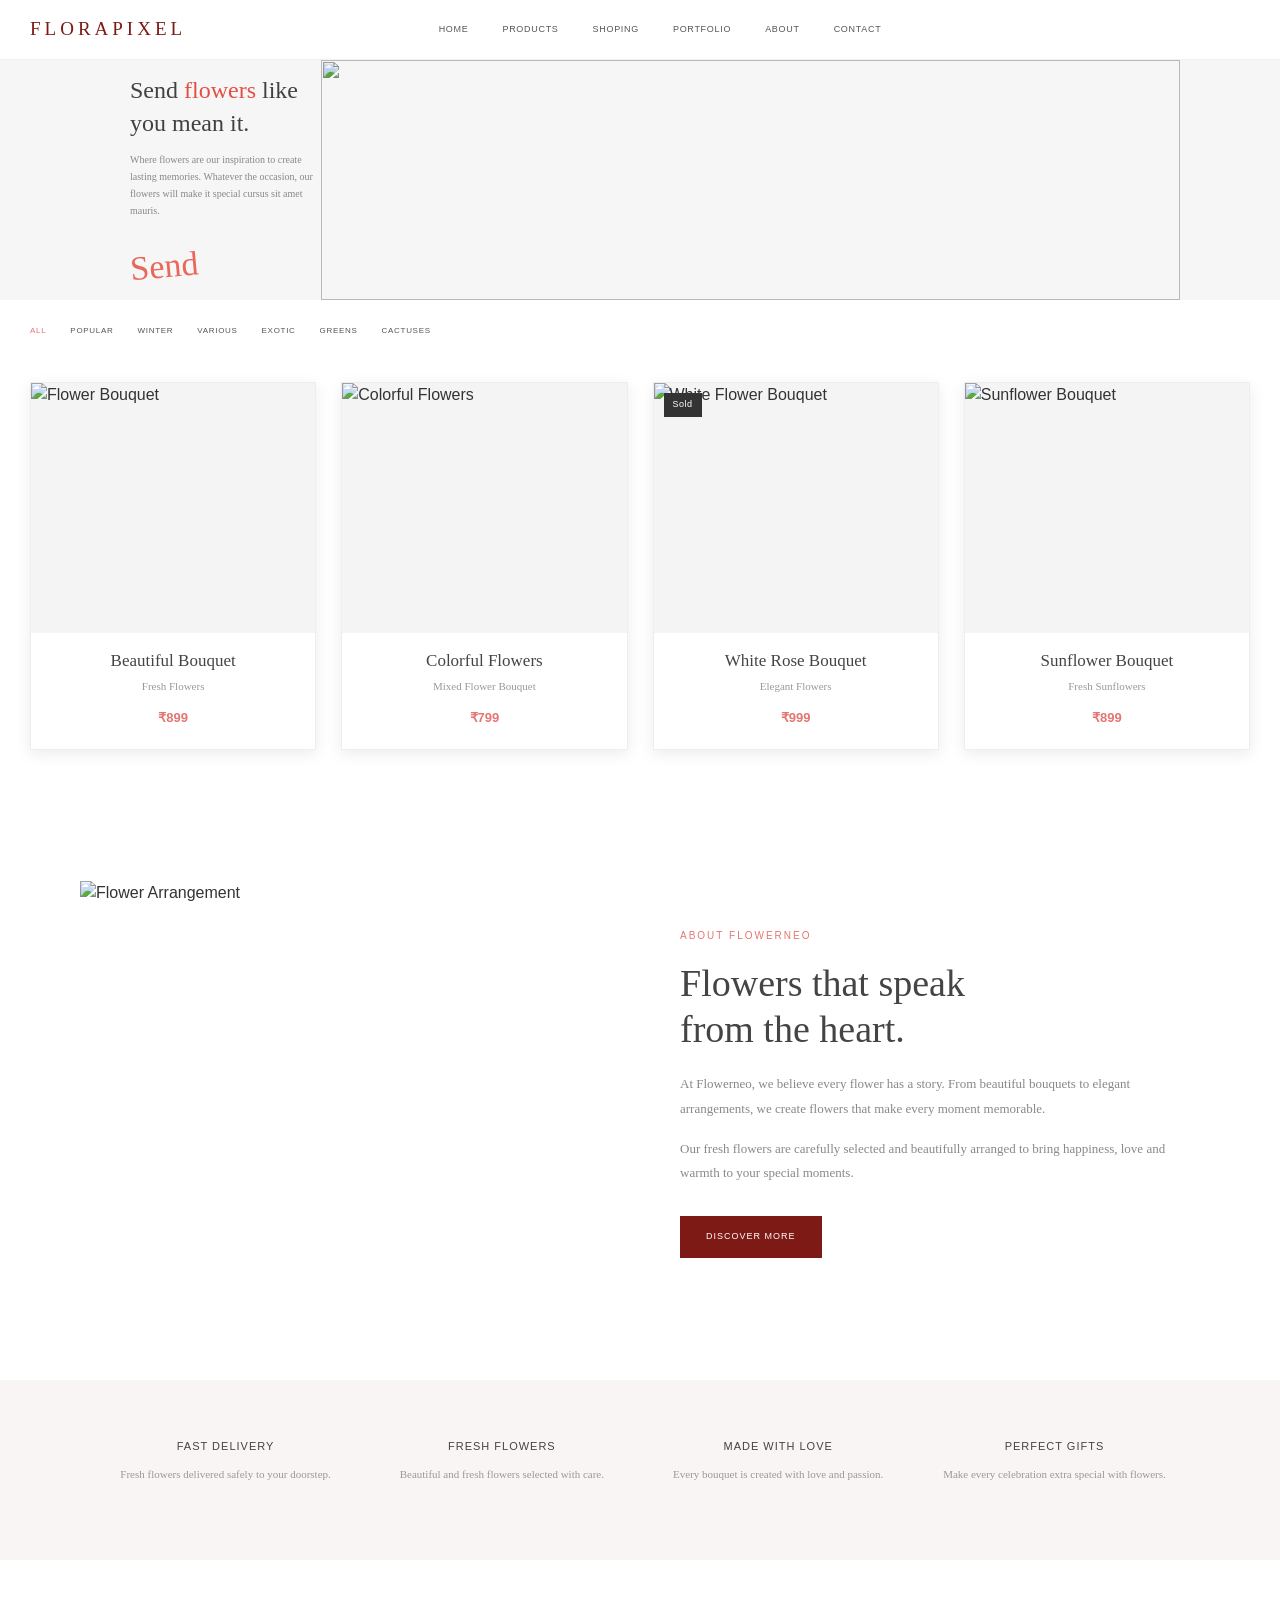
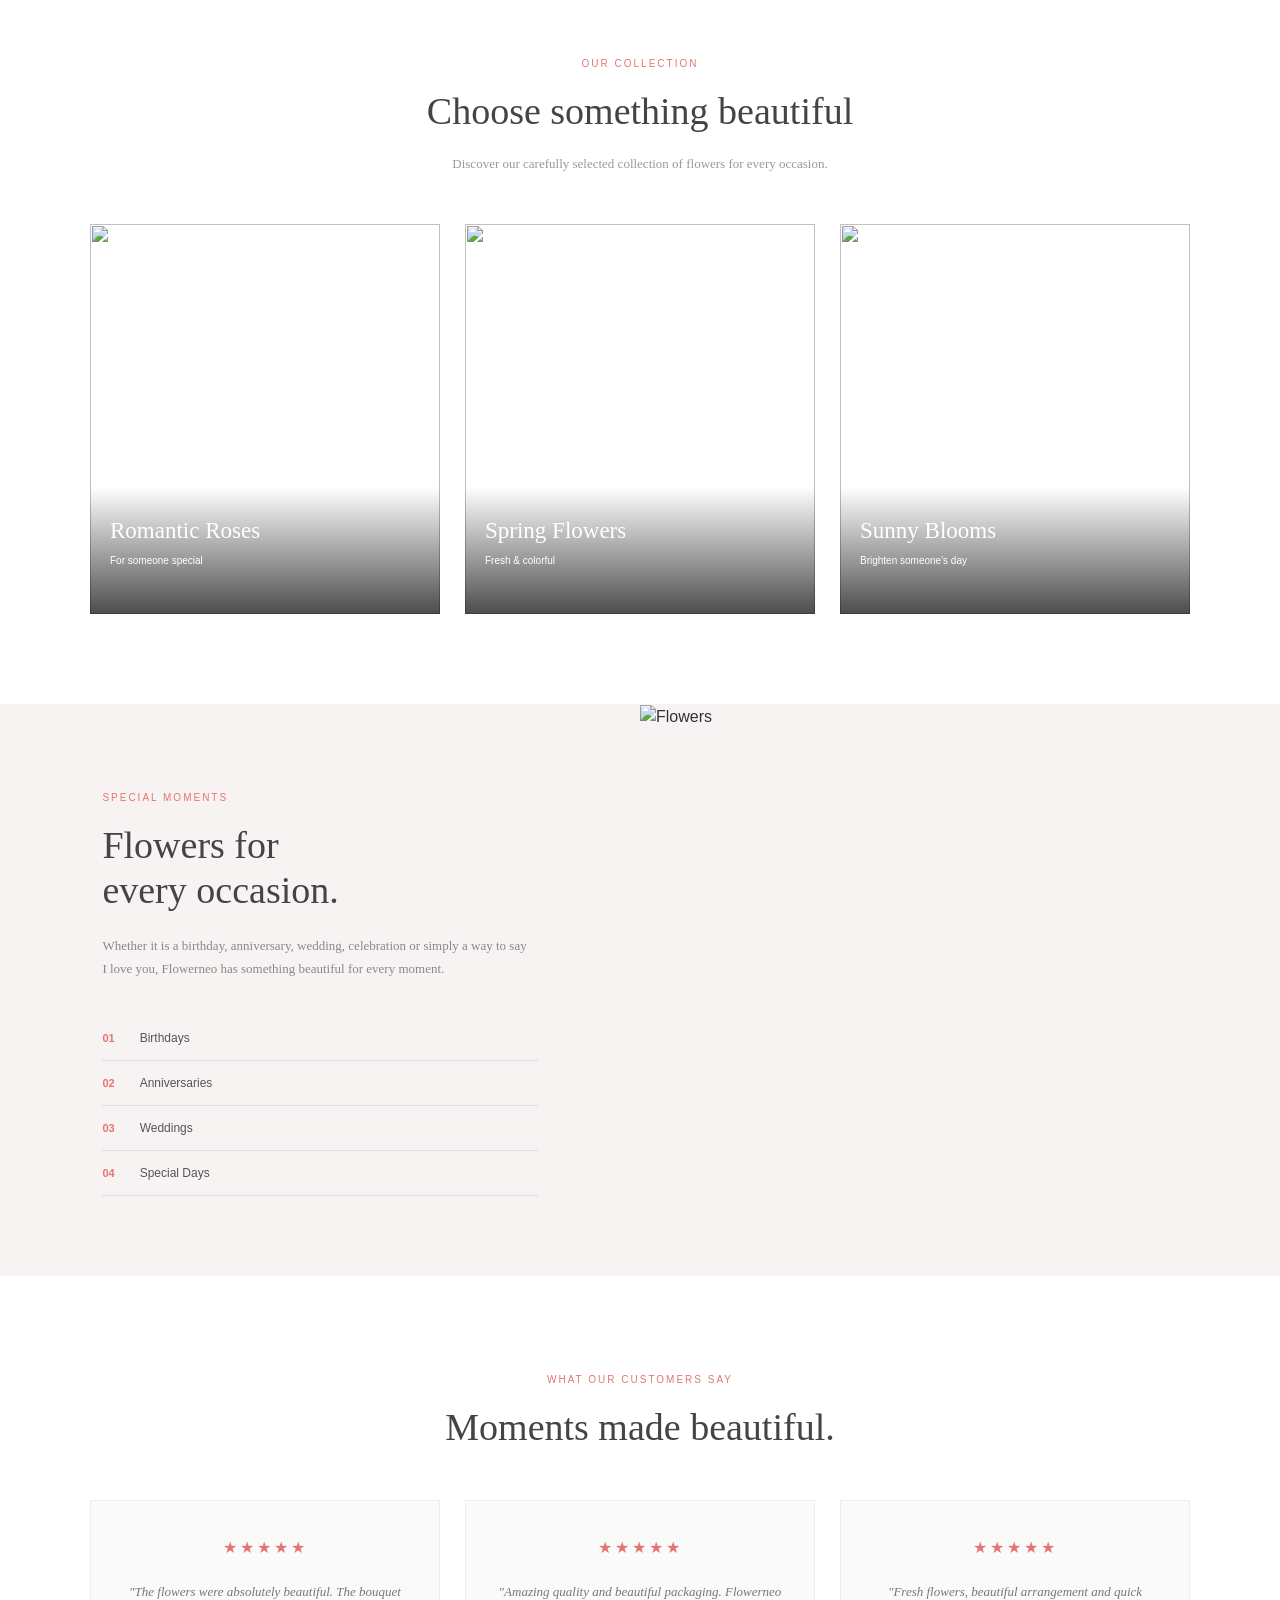
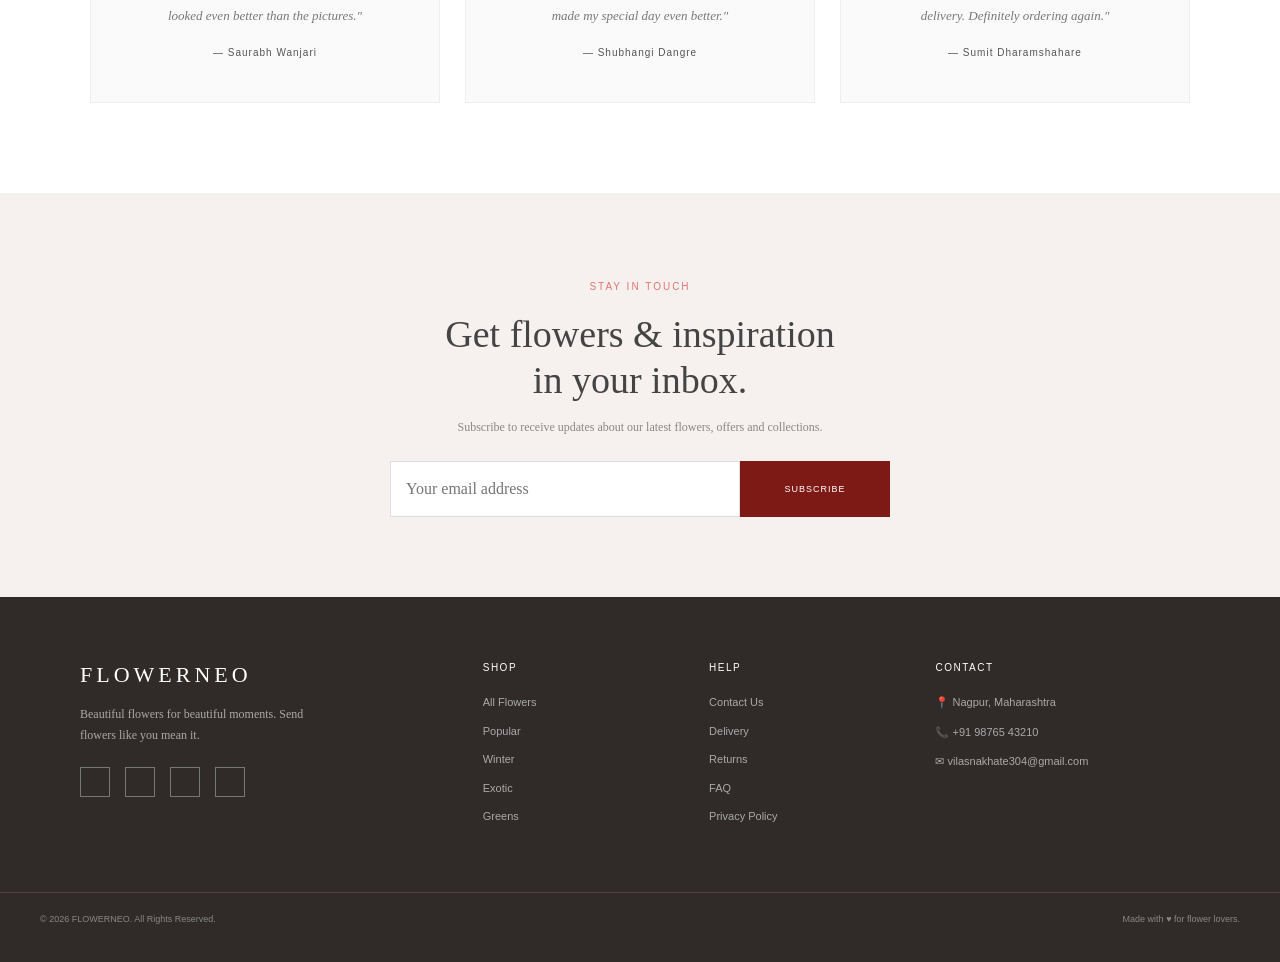
==== index.html @ 9f198968 "updated product page" ====
<!DOCTYPE html>
<html lang="en">
<head>
    <meta charset="UTF-8">
    <meta name="viewport" content="width=device-width, initial-scale=1.0">
    <link rel="stylesheet" href="https://cdn.jsdelivr.net/npm/bootstrap@4.5.3/dist/css/bootstrap.min.css" integrity="sha384-TX8t27EcRE3e/ihU7zmQxVncDAy5uIKz4rEkgIXeMed4M0jlfIDPvg6uqKI2xXr2" crossorigin="anonymous">
    <title>Flower Website</title>
    <link rel="stylesheet" href="style.css">

</head>
<body>
     
    <!-- ================= HEADER ================= -->
    <header class="header">

        <div class="logo">
            FLORAPIXEL  
        </div>

        <nav class="navbar">
            <a href="index.html">HOME</a>
            <a href="products.html">PRODUCTS</a>
            <a href="shoping.html">SHOPING</a>
            <a href="portfolio.html">PORTFOLIO</a>
            <a href="about.html">ABOUT</a>
            <a href="contact.html">CONTACT</a>
        </nav>

        <div class="header-icons">
             <i class="fa-solid fa-magnifying-glass"></i>
             <i class="fa-solid fa-cart-arrow-down"></i>
             
             
        </div>

    </header>


    <!-- ================= HERO ================= -->
    <section class="hero">

        <div class="hero-content">

            <div class="hero-text">
                <h1>
                    Send <span>flowers</span> like<br>
                    you mean it.
                </h1>

                <p>
                    Where flowers are our inspiration to create lasting
                    memories. Whatever the occasion, our flowers will
                    make it special cursus sit amet mauris.
                </p>

                <div class="signature">
                    Send
                </div>
            </div>

            <div class="hero-image">
                <img src="images/Flower10.jpg">
                     
            </div>

        </div>

         

    </section>


    <!-- ================= CATEGORY ================= -->
    <section class="category">

        <div class="categories">

            <a href="#" class="selected">ALL</a>
            <a href="#">POPULAR</a>
            <a href="#">WINTER</a>
            <a href="#">VARIOUS</a>
            <a href="#">EXOTIC</a>
            <a href="#">GREENS</a>
            <a href="#">CACTUSES</a>

        </div>

    </section>


     <!-- ================= PRODUCTS ================= -->
<section class="products">

    <!-- Card 1 -->
    <div class="product-card">

        <div class="product-image">
            <img src="images/Flower05.jpg" alt="Flower Bouquet">

            <div class="card-overlay">
                <button>VIEW PRODUCT</button>
            </div>
        </div>

        <div class="product-info">
            <h3>Beautiful Bouquet</h3>
            <p>Fresh Flowers</p>
            <span>₹899</span>
        </div>

    </div>


    <!-- Card 2 -->
    <div class="product-card">

        <div class="product-image">
            <img src="images/Flower08.jpg" alt="Colorful Flowers">

            <div class="card-overlay">
                <button>VIEW PRODUCT</button>
            </div>
        </div>

        <div class="product-info">
            <h3>Colorful Flowers</h3>
            <p>Mixed Flower Bouquet</p>
            <span>₹799</span>
        </div>

    </div>


    <!-- Card 3 -->
    <div class="product-card">

        <span class="sold">Sold</span>

        <div class="product-image">
            <img src="images/Flowergirl01.jpg" alt="White Flower Bouquet">

            <div class="card-overlay">
                <button>VIEW PRODUCT</button>
            </div>
        </div>

        <div class="product-info">
            <h3>White Rose Bouquet</h3>
            <p>Elegant Flowers</p>
            <span>₹999</span>
        </div>

    </div>


    <!-- Card 4 -->
    <div class="product-card">

        <div class="product-image">
            <img src="images/Flowergirl08.jpg" alt="Sunflower Bouquet">

            <div class="card-overlay">
                <button>VIEW PRODUCT</button>
            </div>
        </div>

        <div class="product-info">
            <h3>Sunflower Bouquet</h3>
            <p>Fresh Sunflowers</p>
            <span>₹899</span>
        </div>

    </div>

</section>

    

<!-- ================= ABOUT FLOWERNEO ================= -->
<section class="about-flower">

    <div class="about-image">
        <img src="images/Flowergirl05.jpg" alt="Flower Arrangement">
    </div>

    <div class="about-content">
        <span>ABOUT FLOWERNEO</span>

        <h2>Flowers that speak<br>from the heart.</h2>

        <p>
            At Flowerneo, we believe every flower has a story.
            From beautiful bouquets to elegant arrangements,
            we create flowers that make every moment memorable.
        </p>

        <p>
            Our fresh flowers are carefully selected and beautifully
            arranged to bring happiness, love and warmth to your
            special moments.
        </p>

        <button>DISCOVER MORE</button>
    </div>

</section>


<!-- ================= FEATURE SECTION ================= -->
<section class="features">

    <div class="feature-box">
        <i class="fa-solid fa-truck"></i>
        <h3>FAST DELIVERY</h3>
        <p>Fresh flowers delivered safely to your doorstep.</p>
    </div>

    <div class="feature-box">
        <i class="fa-solid fa-seedling"></i>
        <h3>FRESH FLOWERS</h3>
        <p>Beautiful and fresh flowers selected with care.</p>
    </div>

    <div class="feature-box">
        <i class="fa-solid fa-heart"></i>
        <h3>MADE WITH LOVE</h3>
        <p>Every bouquet is created with love and passion.</p>
    </div>

    <div class="feature-box">
        <i class="fa-solid fa-gift"></i>
        <h3>PERFECT GIFTS</h3>
        <p>Make every celebration extra special with flowers.</p>
    </div>

</section>


<!-- ================= COLLECTION ================= -->
<section class="collection">

    <div class="section-heading">
        <span>OUR COLLECTION</span>
        <h2>Choose something beautiful</h2>
        <p>
            Discover our carefully selected collection of flowers
            for every occasion.
        </p>
    </div>

    <div class="collection-grid">

        <div class="collection-card">
            <img src="images/Flower05.jpg" alt="">
            <div>
                <h3>Romantic Roses</h3>
                <p>For someone special</p>
            </div>
        </div>

        <div class="collection-card">
            <img src="images/Flower08.jpg" alt="">
            <div>
                <h3>Spring Flowers</h3>
                <p>Fresh & colorful</p>
            </div>
        </div>

        <div class="collection-card">
            <img src="images/Flowergirl08.jpg" alt="">
            <div>
                <h3>Sunny Blooms</h3>
                <p>Brighten someone's day</p>
            </div>
        </div>

    </div>

</section>


<!-- ================= OCCASIONS ================= -->
<section class="occasions">

    <div class="occasion-content">

        <span>SPECIAL MOMENTS</span>

        <h2>Flowers for<br>every occasion.</h2>

        <p>
            Whether it is a birthday, anniversary, wedding,
            celebration or simply a way to say I love you,
            Flowerneo has something beautiful for every moment.
        </p>

        <div class="occasion-list">

            <div>
                <strong>01</strong>
                <span>Birthdays</span>
            </div>

            <div>
                <strong>02</strong>
                <span>Anniversaries</span>
            </div>

            <div>
                <strong>03</strong>
                <span>Weddings</span>
            </div>

            <div>
                <strong>04</strong>
                <span>Special Days</span>
            </div>

        </div>

    </div>

    <div class="occasion-image">
        <img src="images/Flower02.jpg" alt="Flowers">
    </div>

</section>


<!-- ================= TESTIMONIAL ================= -->
<section class="testimonial">

    <div class="section-heading">
        <span>WHAT OUR CUSTOMERS SAY</span>
        <h2>Moments made beautiful.</h2>
    </div>

    <div class="review-container">

        <div class="review-card">
            <div class="stars">★★★★★</div>

            <p>
                "The flowers were absolutely beautiful.
                The bouquet looked even better than the pictures."
            </p>

            <h4>— Saurabh Wanjari</h4>
        </div>

        <div class="review-card">
            <div class="stars">★★★★★</div>

            <p>
                "Amazing quality and beautiful packaging.
                Flowerneo made my special day even better."
            </p>

            <h4>— Shubhangi Dangre</h4>
        </div>

        <div class="review-card">
            <div class="stars">★★★★★</div>

            <p>
                "Fresh flowers, beautiful arrangement and
                quick delivery. Definitely ordering again."
            </p>

            <h4>— Sumit Dharamshahare</h4>
        </div>

    </div>

 </section>


  <!-- ================= NEWSLETTER ================= -->
 <section class="newsletter">

    <div>
        <span>STAY IN TOUCH</span>

        <h2>Get flowers & inspiration<br>in your inbox.</h2>

        <p>
            Subscribe to receive updates about our latest
            flowers, offers and collections.
        </p>

        <div class="subscribe">
            <input type="email" placeholder="Your email address">
            <button>SUBSCRIBE</button>
        </div>
    </div>

</section>


<!-- ================= FOOTER ================= -->
<footer class="footer">

    <div class="footer-main">

        <div class="footer-about">

            <h2>FLOWERNEO</h2>

            <p>
                Beautiful flowers for beautiful moments.
                Send flowers like you mean it.
            </p>

            <div class="social-icons">
                <i class="fa-brands fa-facebook-f"></i>
                <i class="fa-brands fa-instagram"></i>
                <i class="fa-brands fa-pinterest-p"></i>
                <i class="fa-brands fa-twitter"></i>
            </div>

        </div>


        <div class="footer-links">

            <h3>SHOP</h3>

            <a href="#">All Flowers</a>
            <a href="#">Popular</a>
            <a href="#">Winter</a>
            <a href="#">Exotic</a>
            <a href="#">Greens</a>

        </div>


        <div class="footer-links">

            <h3>HELP</h3>

            <a href="#">Contact Us</a>
            <a href="#">Delivery</a>
            <a href="#">Returns</a>
            <a href="#">FAQ</a>
            <a href="#">Privacy Policy</a>

        </div>


        <div class="footer-contact">

            <h3>CONTACT</h3>

            <p>📍 Nagpur, Maharashtra</p>
            <p>📞 +91 98765 43210</p>
            <p>✉ vilasnakhate304@gmail.com</p>

        </div>

    </div>


    <div class="footer-bottom">

        <p>© 2026 FLOWERNEO. All Rights Reserved.</p>

        <p>Made with ♥ for flower lovers.</p>

    </div>

 </footer>


     


  <script src="https://kit.fontawesome.com/7d17981e5a.js" crossorigin="anonymous"></script>
</body>
</html>
---- style.css ----
/* =========================================================
   RESET
========================================================= */

* {
    margin: 0;
    padding: 0;
    box-sizing: border-box;
}

body {
    font-family: "Montserrat", sans-serif;
    color: #333;
    background: #fff;
}


/* =========================================================
   HEADER
========================================================= */

.header {
    height: 60px;
    display: flex;
    align-items: center;
    justify-content: space-between;
    padding: 0 30px;
    background: white;
    border-bottom: 1px solid #f1f1f1;
}

/* Logo */

.logo {
    font-family: "Playfair Display", serif;
    font-size: 19px;
    letter-spacing: 4px;
    color: #7d1a16;
    width: 230px;
}


/* Navbar */

.navbar {
    display: flex;
    gap: 34px;
    align-items: center;
}

/* Navbar Links */
.navbar a {
    text-decoration: none;
    color: #555;
    font-size: 9px;
    letter-spacing: 0.7px;
    position: relative;
    transition: color 0.3s ease;
}

/* Animated underline */
.navbar a::after {
    content: "";
    position: absolute;
    left: 0;
    bottom: -6px;
    width: 0;
    height: 2px;
    background: #e47572;
    transition: width 0.3s ease;
}

/* Hover effect */
.navbar a:hover {
    color: #e47572;
}

.navbar a:hover::after {
    width: 100%;
}

/* Active link underline */
.navbar a.active::after {
    width: 100%;
    height: 1px;
    background: #777;
    bottom: -4px;
}


/* Header Icons */

.header-icons {
    width: 190px;
    display: flex;
    justify-content: flex-end;
    align-items: center;
    gap: 13px;
    color: #555;
}

.header-icons span {
    font-size: 16px;
}

.header-icons small {
    font-size: 9px;
    letter-spacing: 0.5px;
}


/* =========================================================
   HERO
========================================================= */

.hero {
    height: 240px;
    background: #f6f6f6;
    position: relative;
    overflow: hidden;
}

.hero-content {
    max-width: 1080px;
    height: 100%;
    margin: auto;
    display: flex;
    align-items: center;
}


/* Hero Text */

.hero-text {
    width: 25%;
    padding-left: 30px;
    z-index: 2;
}

.hero-text h1 {
    font-family: "Playfair Display", serif;
    font-size: 24px;
    line-height: 1.35;
    font-weight: 400;
    color: #414141;
}

.hero-text h1 span {
    color: #e34f45;
}

.hero-text p {
    margin-top: 12px;
    width: 100%;
    max-width: 260px;
    font-family: Georgia, serif;
    font-size: 10px;
    line-height: 1.7;
    color: #888;
}


/* Signature */

.signature {
    margin-top: 8px;
    color: #e86859;
    font-family: "Brush Script MT", cursive;
    font-size: 34px;
    transform: rotate(-5deg);
}


/* Hero Image */

.hero-image {
    width: 100%;
    height: 100%;
    overflow: hidden;
}

.hero-image img {
    width: 100%;
    height: 100%;
    object-fit: cover;
    object-position: center;
    mix-blend-mode: multiply;
}


/* =========================================================
   CATEGORY
========================================================= */

.category {
    height: 62px;
    display: flex;
    align-items: center;
    justify-content: space-between;
    padding: 0 30px;
}

.categories {
    display: flex;
    gap: 24px;
}

.categories a {
    text-decoration: none;
    font-size: 8px;
    letter-spacing: 0.7px;
    color: #555;
}

.categories a.selected {
    color: #e47572;
}


/* =========================================================
   PRODUCTS
========================================================= */

.products {
    max-width: 1600px;
    margin: 0 auto;
    padding: 20px 30px 50px;

    display: grid;
    grid-template-columns: repeat(4, 1fr);
    gap: 25px;
}


/* Product Card */

.product-card {
    position: relative;
    background: #fff;
    overflow: hidden;

    border: 1px solid #eeeeee;

    box-shadow: 0 4px 15px rgba(0, 0, 0, 0.08);

    transition: all 0.4s ease;
}

.product-card:hover {
    transform: translateY(-8px);

    box-shadow: 0 12px 30px rgba(0, 0, 0, 0.15);
}


/* Product Image */

.product-image {
    width: 100%;
    height: 250px;

    position: relative;
    overflow: hidden;

    background: #f4f4f4;
}

.product-image img {
    width: 100%;
    height: 100%;

    object-fit: cover;
    display: block;

    transition: transform 0.5s ease;
}

.product-card:hover .product-image img {
    transform: scale(1.08);
}


/* Product Overlay */

.card-overlay {
    position: absolute;

    left: 0;
    right: 0;
    bottom: 0;

    height: 100%;

    background: rgba(0, 0, 0, 0.35);

    display: flex;
    align-items: center;
    justify-content: center;

    opacity: 0;

    transition: 0.4s ease;
}

.product-card:hover .card-overlay {
    opacity: 1;
}


/* View Product Button */

.card-overlay button {
    border: none;

    background: #fff;
    color: #7d1a16;

    padding: 11px 20px;

    font-size: 9px;
    letter-spacing: 1px;

    cursor: pointer;

    transition: 0.3s ease;
}

.card-overlay button:hover {
    background: #7d1a16;
    color: #fff;
}


/* Product Info */

.product-info {
    padding: 18px 15px 20px;
    text-align: center;
}

.product-info h3 {
    margin-bottom: 7px;

    font-family: "Playfair Display", serif;

    font-size: 17px;
    font-weight: 400;

    color: #444;
}

.product-info p {
    margin-bottom: 10px;

    font-family: Georgia, serif;

    font-size: 11px;

    color: #999;
}

.product-info span {
    font-size: 13px;

    color: #e47572;

    font-weight: 600;
}


/* Sold Label */

.sold {
    position: absolute;

    top: 10px;
    left: 10px;

    z-index: 5;

    background: #333;

    color: white;

    padding: 5px 9px;

    font-size: 9px;

    letter-spacing: 0.5px;
}

/* =========================================================
   RESPONSIVE — MOBILE
========================================================= */

@media (max-width: 768px) {

    /* Header */

    .header {
        height: auto;

        padding: 18px;

        flex-wrap: wrap;

        gap: 15px;
    }

    .logo {
        width: 100%;

        text-align: center;
    }

    .navbar {
        width: 100%;

        justify-content: center;

        flex-wrap: wrap;

        gap: 15px;
    }

    .header-icons {
        display: none;
    }


    /* Hero */

    .hero {
        height: 400px;
    }

    .hero-content {
        flex-direction: column;
    }

    .hero-text {
        width: 100%;

        height: 50%;

        padding: 35px 25px 10px;
    }

    .hero-image {
        width: 100%;

        height: 50%;
    }


    /* Category */

    .category {
        height: auto;

        padding: 20px;

        gap: 20px;

        align-items: flex-start;

        flex-direction: column;
    }

    .categories {
        flex-wrap: wrap;

        gap: 15px;
    }


    /* Products */

    .products {
        grid-template-columns: 1fr 1fr;

        padding: 20px 15px 40px;

        gap: 15px;
    }

    .product-image {
        height: 220px;
    }


    /* About */

    .about-flower {
        flex-direction: column;

        padding: 60px 25px;

        gap: 40px;
    }

    .about-image,
    .about-content {
        width: 100%;
    }

    .about-image {
        height: 350px;
    }

    .about-content h2,
    .section-heading h2,
    .occasion-content h2,
    .newsletter h2 {
        font-size: 30px;
    }


    /* Features */

    .features {
        grid-template-columns: 1fr 1fr;

        padding: 50px 20px;

        gap: 35px 15px;
    }


    /* Collection */

    .collection {
        padding: 60px 20px;
    }

    .collection-grid {
        grid-template-columns: 1fr;
    }

    .collection-card {
        height: 350px;
    }


    /* Occasions */

    .occasions {
        flex-direction: column;
    }

    .occasion-content,
    .occasion-image {
        width: 100%;
    }

    .occasion-content {
        padding: 60px 25px;
    }

    .occasion-image {
        height: 350px;
    }


    /* Testimonials */

    .testimonial {
        padding: 60px 20px;
    }

    .review-container {
        grid-template-columns: 1fr;
    }


    /* Newsletter */

    .subscribe {
        flex-direction: column;
    }

    .subscribe input,
    .subscribe button {
        width: 100%;
    }

    .subscribe button {
        padding: 15px;
    }


    /* Footer */

    .footer-main {
        grid-template-columns: 1fr 1fr;

        padding: 0 25px 40px;

        gap: 40px 25px;
    }

    .footer-bottom {
        flex-direction: column;

        gap: 10px;

        padding: 20px 25px;
    }
}

/* ================= ABOUT ================= */

.about-flower {
    min-height: 500px;
    display: flex;
    align-items: center;
    max-width: 1200px;
    margin: auto;
    padding: 80px 40px;
    gap: 80px;
}

.about-image {
    width: 50%;
    height: 420px;
    overflow: hidden;
}

.about-image img {
    width: 100%;
    height: 100%;
    object-fit: cover;
}

.about-content {
    width: 50%;
}

.about-content span,
.section-heading span,
.occasion-content > span,
.newsletter span {
    color: #e47572;
    font-size: 10px;
    letter-spacing: 2px;
}

.about-content h2,
.section-heading h2,
.occasion-content h2,
.newsletter h2 {
    font-family: "Playfair Display", serif;
    font-size: 38px;
    font-weight: 400;
    line-height: 1.2;
    color: #444;
    margin: 15px 0 20px;
}

.about-content p {
    font-family: Georgia, serif;
    color: #888;
    font-size: 13px;
    line-height: 1.9;
    margin-bottom: 15px;
}

.about-content button {
    margin-top: 15px;
    padding: 13px 25px;
    border: 1px solid #7d1a16;
    background: #7d1a16;
    color: white;
    font-size: 9px;
    letter-spacing: 1px;
    cursor: pointer;
}

.about-content button:hover {
    background: white;
    color: #7d1a16;
}


/* ================= FEATURES ================= */

.features {
    background: #f8f5f4;
    display: grid;
    grid-template-columns: repeat(4, 1fr);
    padding: 60px 8%;
    gap: 30px;
    text-align: center;
}

.feature-box i {
    color: #e47572;
    font-size: 25px;
    margin-bottom: 18px;
}

.feature-box h3 {
    font-size: 11px;
    letter-spacing: 1px;
    color: #444;
    margin-bottom: 12px;
}

.feature-box p {
    font-family: Georgia, serif;
    color: #999;
    font-size: 11px;
    line-height: 1.7;
}


/* ================= COLLECTION ================= */

.collection {
    padding: 90px 40px;
    background: white;
}

.section-heading {
    text-align: center;
    margin-bottom: 50px;
}

.section-heading p {
    color: #999;
    font-family: Georgia, serif;
    font-size: 13px;
}

.collection-grid {
    max-width: 1100px;
    margin: auto;
    display: grid;
    grid-template-columns: repeat(3, 1fr);
    gap: 25px;
}

.collection-card {
    height: 390px;
    position: relative;
    overflow: hidden;
}

.collection-card img {
    width: 100%;
    height: 100%;
    object-fit: cover;
    transition: .5s;
}

.collection-card:hover img {
    transform: scale(1.08);
}

.collection-card div {
    position: absolute;
    bottom: 0;
    left: 0;
    right: 0;
    padding: 30px 20px;
    background: linear-gradient(transparent, rgba(0,0,0,.7));
    color: white;
}

.collection-card h3 {
    font-family: "Playfair Display", serif;
    font-size: 23px;
    font-weight: 400;
}

.collection-card p {
    font-size: 10px;
    margin-top: 5px;
}


/* ================= OCCASIONS ================= */

.occasions {
    display: flex;
    min-height: 500px;
    background: #f7f3f2;
}

.occasion-content {
    width: 50%;
    padding: 80px 8%;
}

.occasion-content p {
    color: #888;
    font-family: Georgia, serif;
    font-size: 13px;
    line-height: 1.8;
    max-width: 430px;
}

.occasion-image {
    width: 50%;
}

.occasion-image img {
    width: 100%;
    height: 100%;
    object-fit: cover;
}

.occasion-list {
    margin-top: 35px;
}

.occasion-list div {
    display: flex;
    align-items: center;
    gap: 25px;
    border-bottom: 1px solid #ddd;
    padding: 13px 0;
}

.occasion-list strong {
    color: #e47572;
    font-size: 11px;
}

.occasion-list span {
    color: #555;
    font-size: 12px;
}


/* ================= TESTIMONIAL ================= */

.testimonial {
    padding: 90px 40px;
    background: white;
}

.review-container {
    max-width: 1100px;
    margin: auto;
    display: grid;
    grid-template-columns: repeat(3, 1fr);
    gap: 25px;
}

.review-card {
    padding: 35px 25px;
    text-align: center;
    background: #fafafa;
    border: 1px solid #eee;
}

.stars {
    color: #e47572;
    letter-spacing: 3px;
    margin-bottom: 20px;
}

.review-card p {
    font-family: Georgia, serif;
    color: #777;
    font-size: 13px;
    line-height: 1.8;
    font-style: italic;
}

.review-card h4 {
    margin-top: 20px;
    font-size: 10px;
    letter-spacing: 1px;
    color: #555;
}


/* ================= NEWSLETTER ================= */

.newsletter {
    background: #f6f0ee;
    padding: 80px 20px;
    text-align: center;
}

.newsletter h2 {
    margin-bottom: 15px;
}

.newsletter p {
    color: #888;
    font-family: Georgia, serif;
    font-size: 12px;
    margin-bottom: 25px;
}

.subscribe {
    display: flex;
    justify-content: center;
    max-width: 500px;
    margin: auto;
}

.subscribe input {
    width: 70%;
    padding: 15px;
    border: 1px solid #ddd;
    outline: none;
    font-family: Georgia, serif;
}

.subscribe button {
    width: 30%;
    border: none;
    background: #7d1a16;
    color: white;
    font-size: 9px;
    letter-spacing: 1px;
    cursor: pointer;
}


/* ================= FOOTER ================= */

.footer {
    background: #302a29;
    color: white;
    padding-top: 65px;
}

.footer-main {
    max-width: 1200px;
    margin: auto;
    padding: 0 40px 55px;

    display: grid;
    grid-template-columns: 2fr 1fr 1fr 1.5fr;
    gap: 50px;
}

.footer-about h2 {
    font-family: "Playfair Display", serif;
    font-size: 22px;
    letter-spacing: 4px;
    font-weight: 400;
}

.footer-about p {
    color: #aaa;
    font-family: Georgia, serif;
    font-size: 12px;
    line-height: 1.8;
    max-width: 260px;
    margin-top: 15px;
}

.social-icons {
    display: flex;
    gap: 15px;
    margin-top: 20px;
}

.social-icons i {
    width: 30px;
    height: 30px;
    border: 1px solid #777;
    display: flex;
    align-items: center;
    justify-content: center;
    font-size: 11px;
    transition: .3s;
}

.social-icons i:hover {
    background: #e47572;
    border-color: #e47572;
}

.footer-links h3,
.footer-contact h3 {
    font-size: 10px;
    letter-spacing: 1.5px;
    margin-bottom: 20px;
}

.footer-links a {
    display: block;
    text-decoration: none;
    color: #aaa;
    font-size: 11px;
    margin-bottom: 12px;
}

.footer-links a:hover {
    color: #e47572;
}

.footer-contact p {
    color: #aaa;
    font-size: 11px;
    margin-bottom: 13px;
}

.footer-bottom {
    border-top: 1px solid #4b4443;
    padding: 20px 40px;
    display: flex;
    justify-content: space-between;
    color: #888;
    font-size: 9px;
}


/* ================= NEW RESPONSIVE ================= */

@media (max-width: 768px) {

    .about-flower {
        flex-direction: column;
        padding: 60px 25px;
        gap: 40px;
    }

    .about-image,
    .about-content {
        width: 100%;
    }

    .about-image {
        height: 350px;
    }

    .about-content h2,
    .section-heading h2,
    .occasion-content h2,
    .newsletter h2 {
        font-size: 30px;
    }

    .features {
        grid-template-columns: 1fr 1fr;
        padding: 50px 20px;
    }

    .collection-grid {
        grid-template-columns: 1fr;
    }

    .collection-card {
        height: 350px;
    }

    .occasions {
        flex-direction: column;
    }

    .occasion-content,
    .occasion-image {
        width: 100%;
    }

    .occasion-content {
        padding: 60px 25px;
    }

    .occasion-image {
        height: 350px;
    }

    .review-container {
        grid-template-columns: 1fr;
    }

    .footer-main {
        grid-template-columns: 1fr 1fr;
        padding: 0 25px 40px;
    }

    .footer-bottom {
        flex-direction: column;
        gap: 10px;
        padding: 20px 25px;
    }

    .subscribe {
        flex-direction: column;
    }

    .subscribe input,
    .subscribe button {
        width: 100%;
    }

}
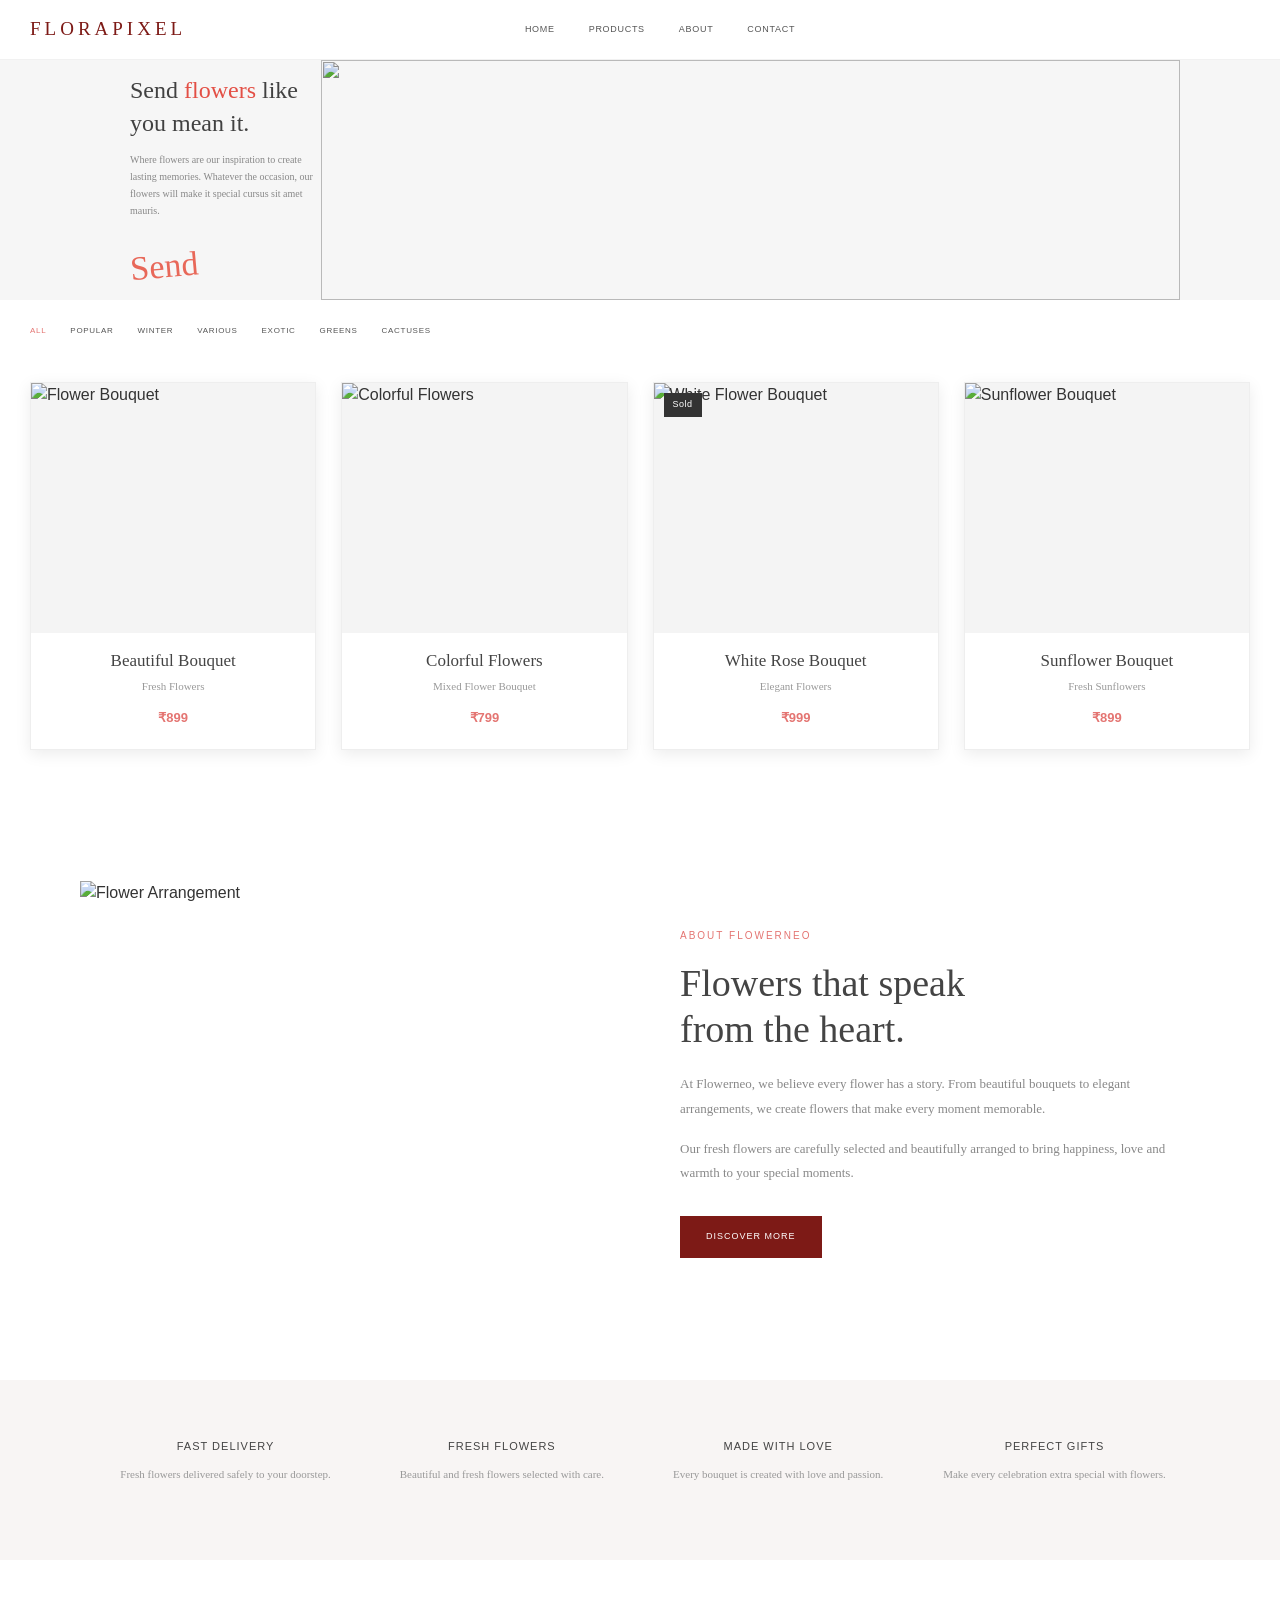
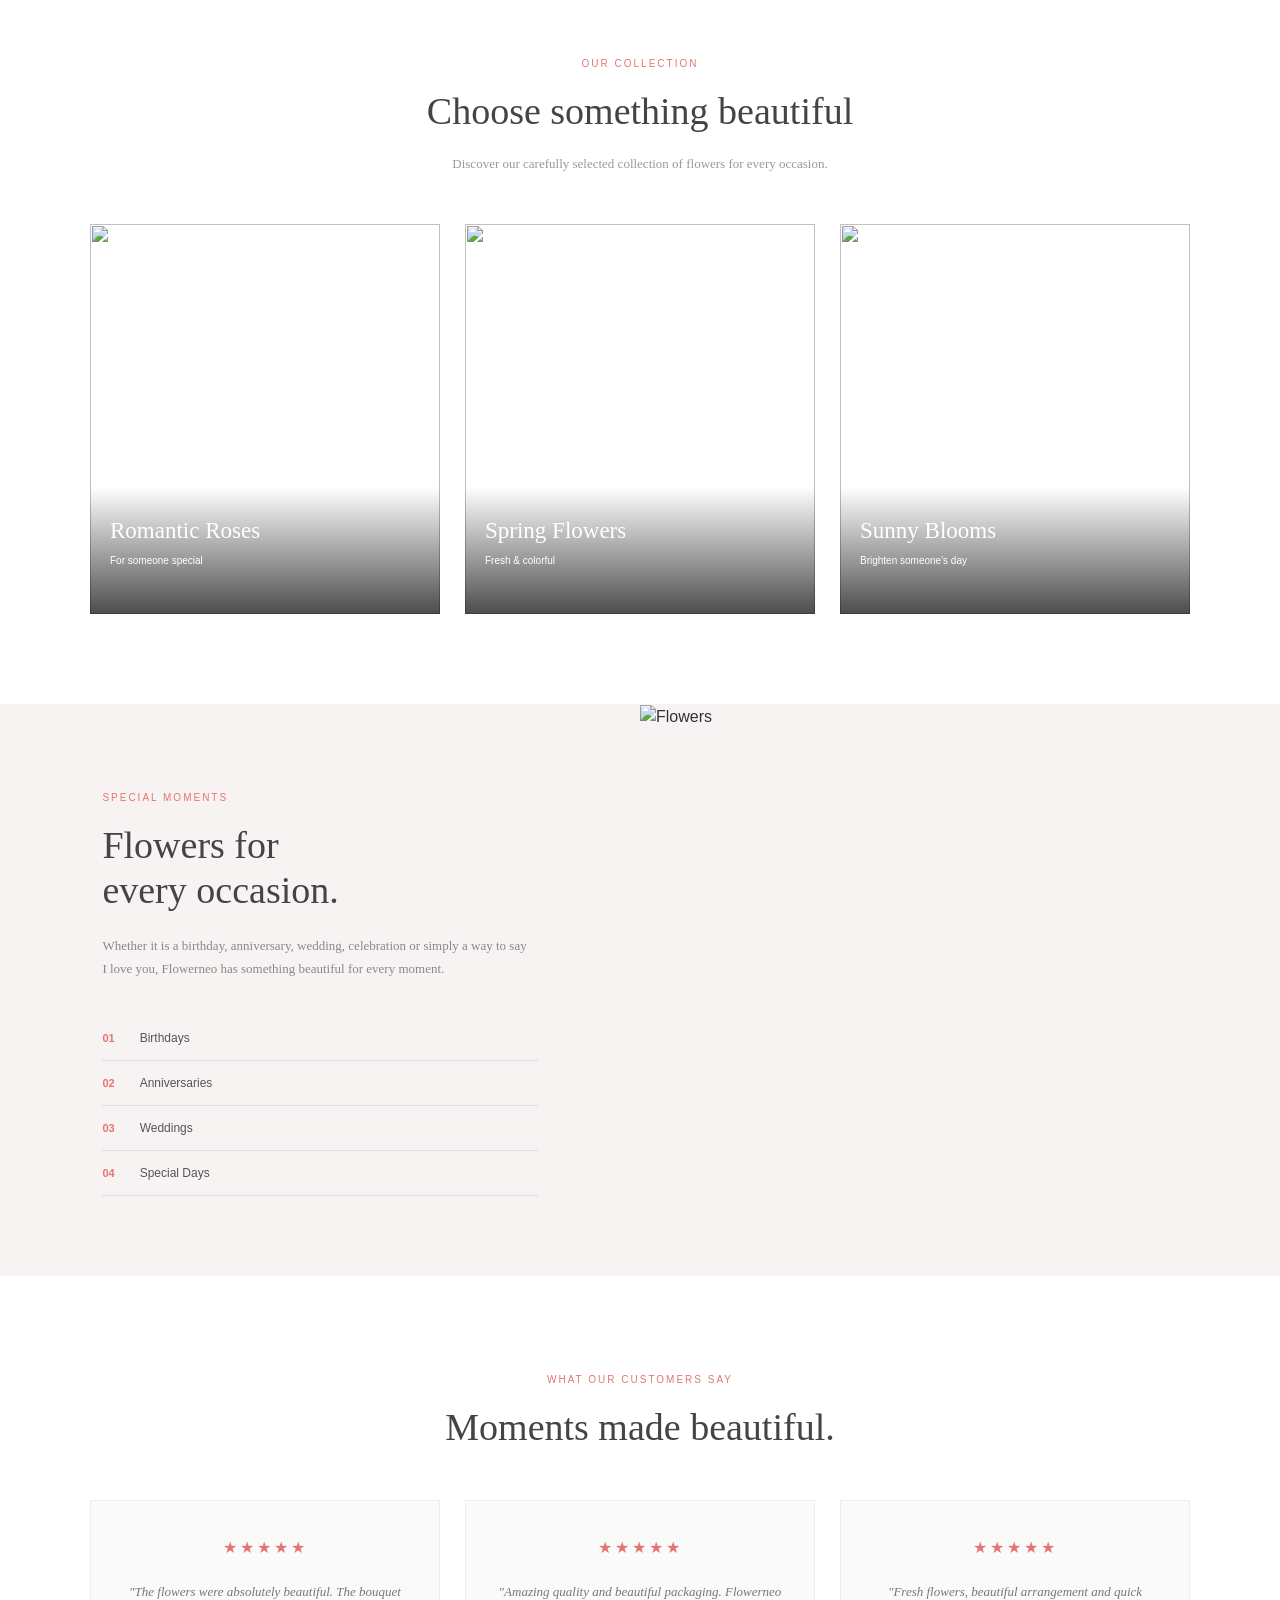
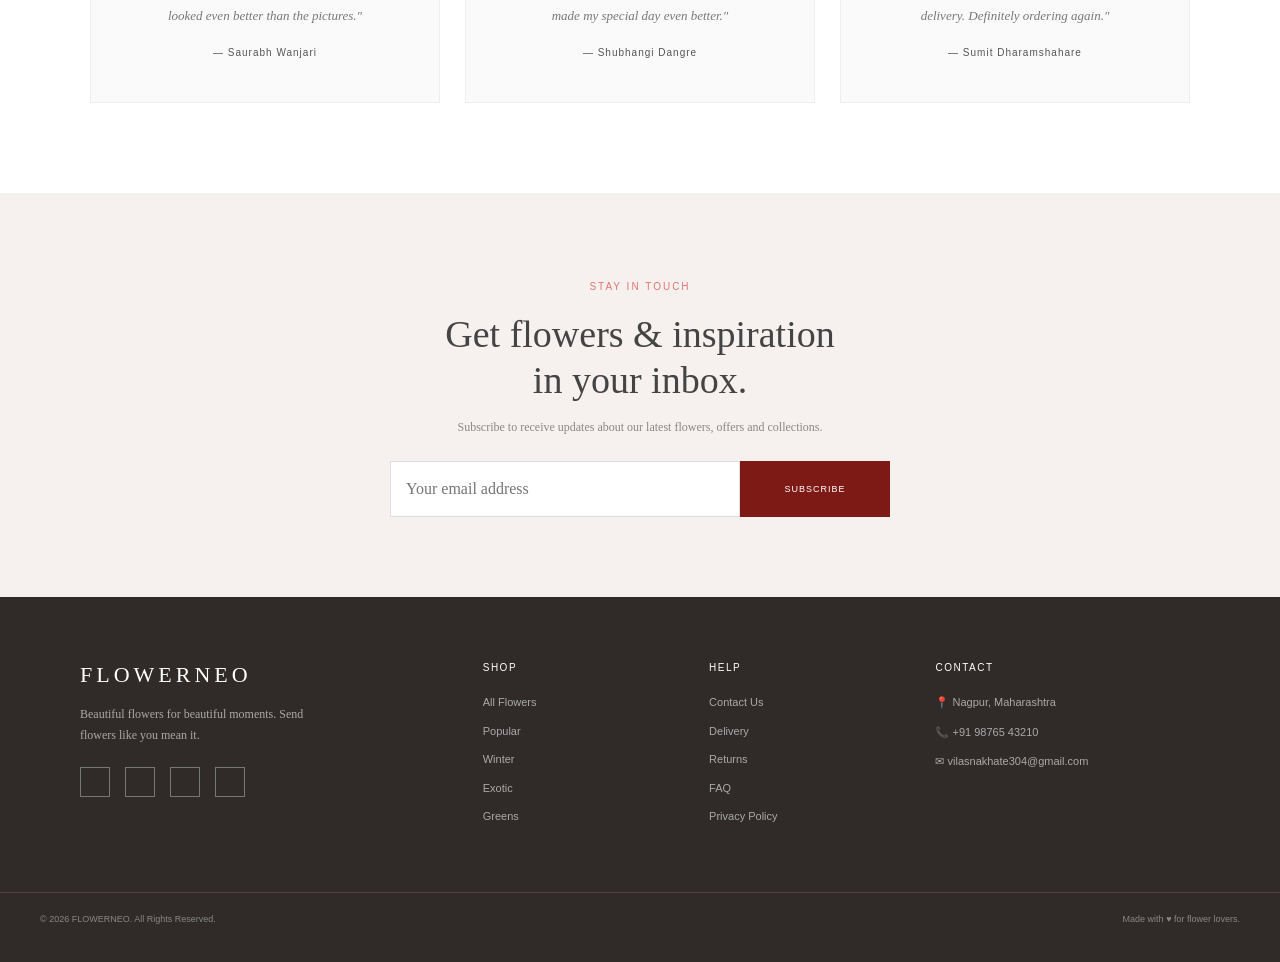
==== commit 0ff980b2: "Delete pages" ====
--- a/index.html
+++ b/index.html
@@ -20,8 +20,6 @@
         <nav class="navbar">
             <a href="index.html">HOME</a>
             <a href="products.html">PRODUCTS</a>
-            <a href="shoping.html">SHOPING</a>
-            <a href="portfolio.html">PORTFOLIO</a>
             <a href="about.html">ABOUT</a>
             <a href="contact.html">CONTACT</a>
         </nav>
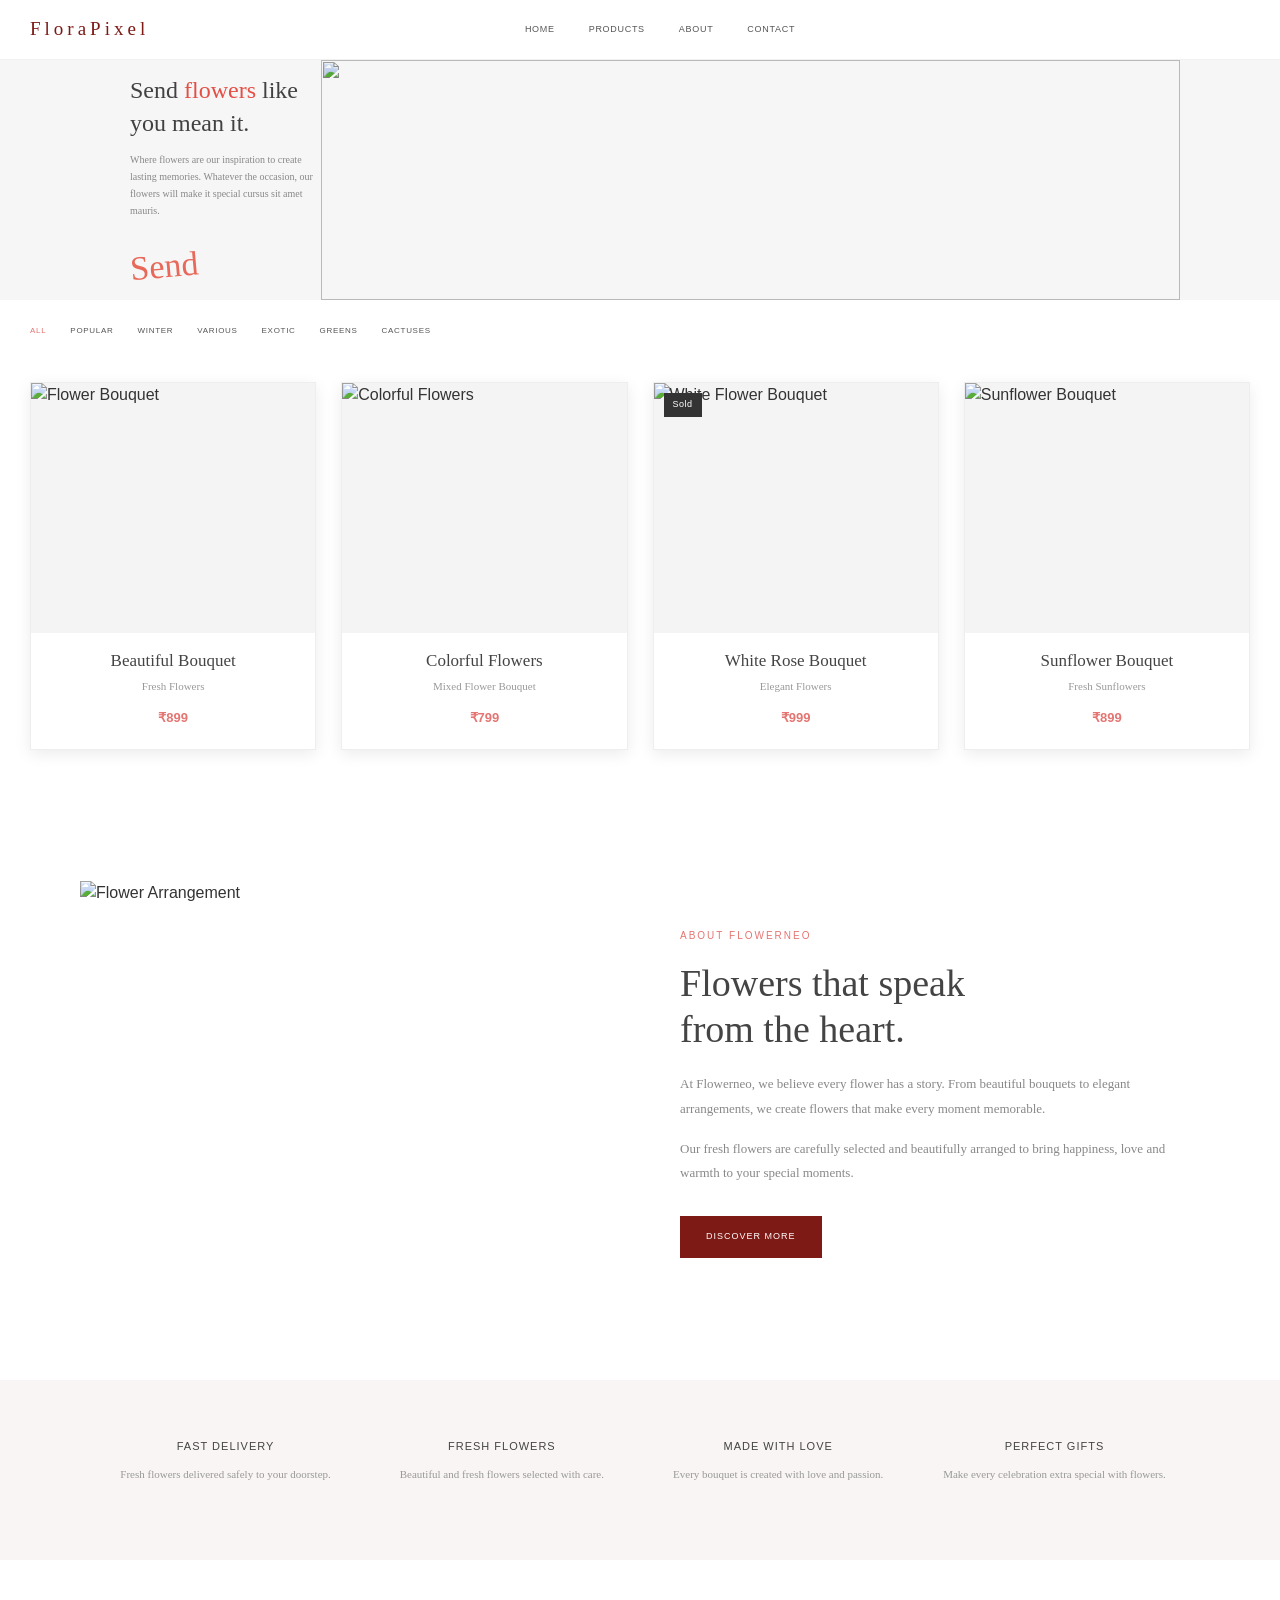
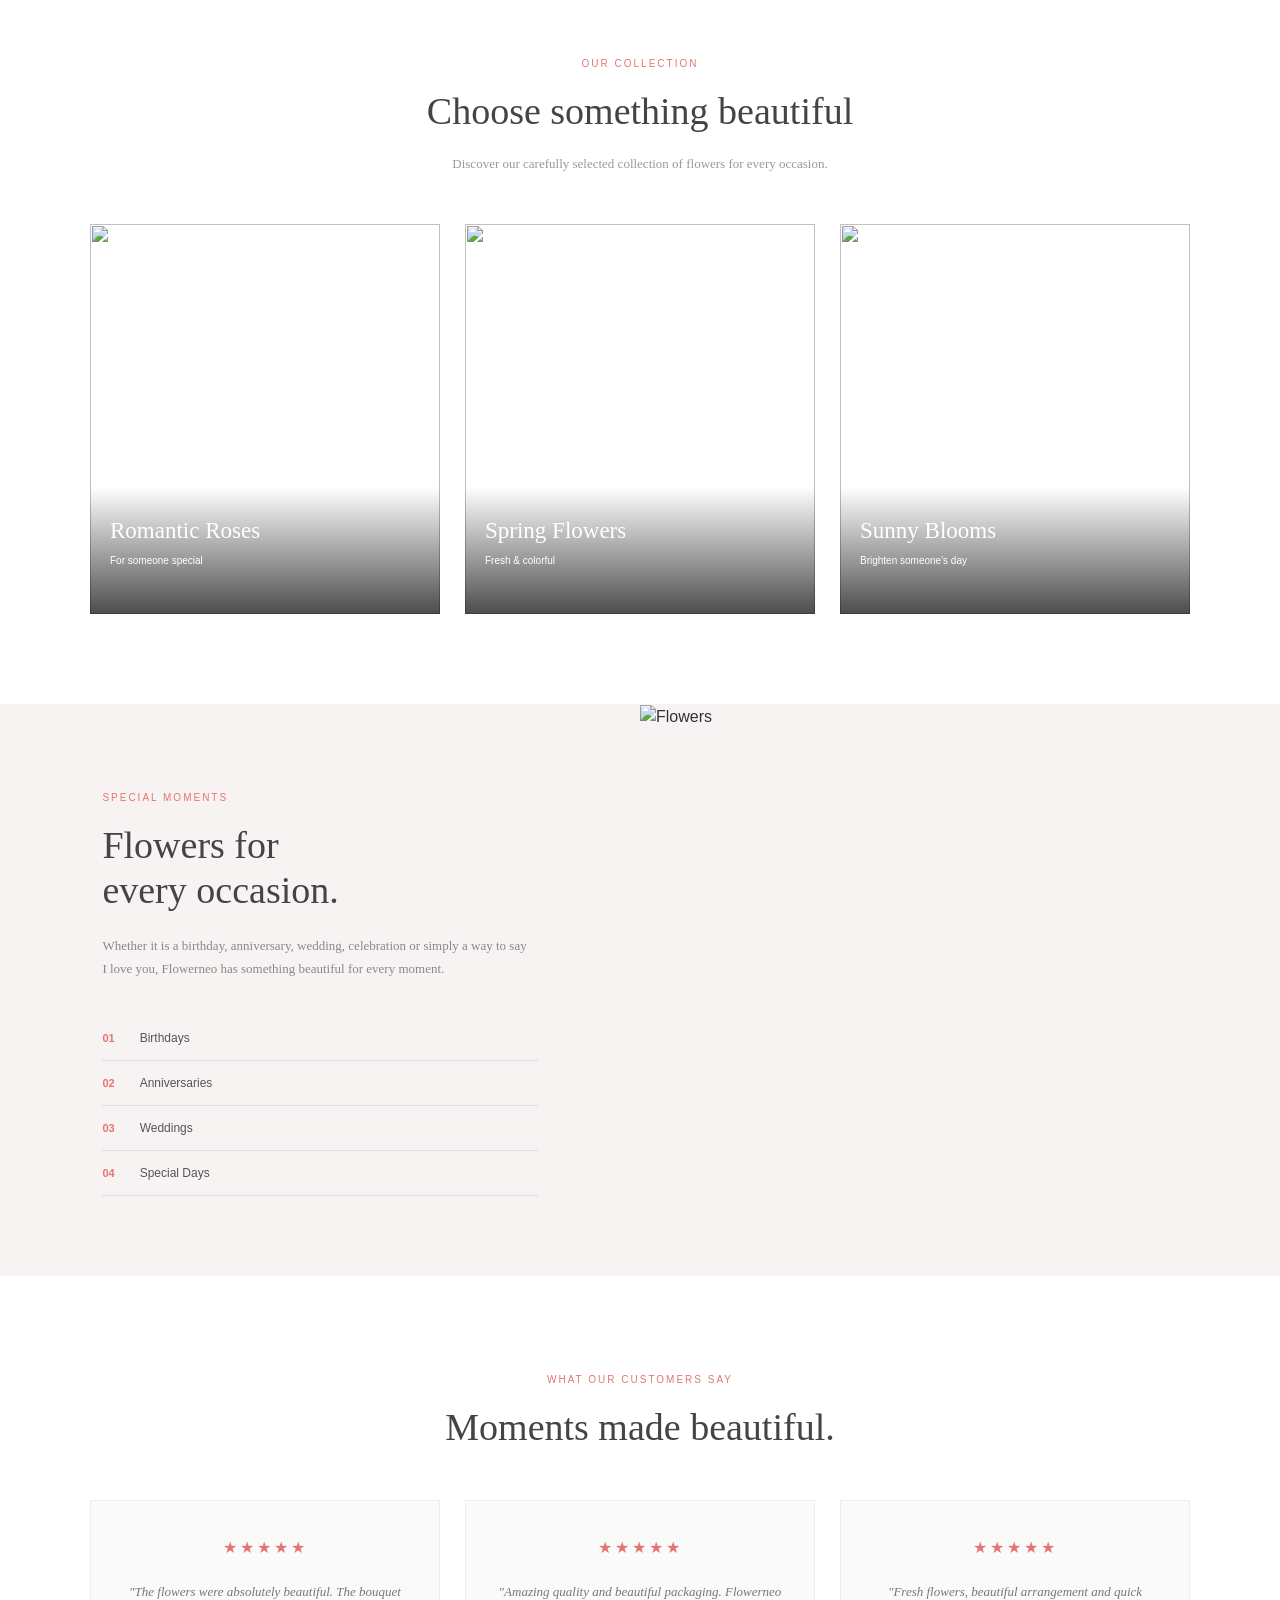
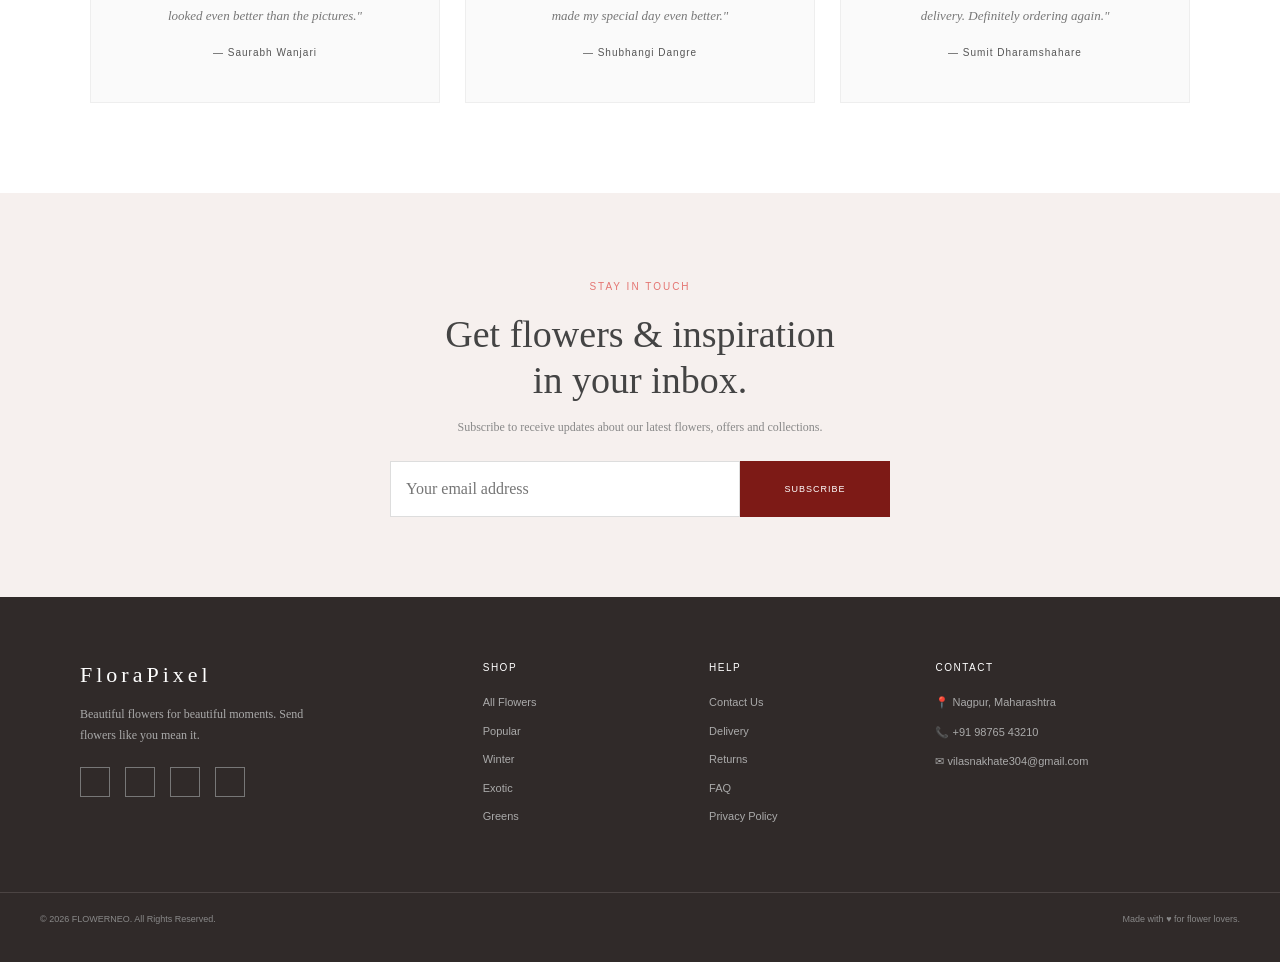
==== commit 014c4a05: "created about page" ====
--- a/index.html
+++ b/index.html
@@ -14,7 +14,7 @@
     <header class="header">
 
         <div class="logo">
-            FLORAPIXEL  
+            FloraPixel
         </div>
 
         <nav class="navbar">
@@ -402,7 +402,7 @@
 
         <div class="footer-about">
 
-            <h2>FLOWERNEO</h2>
+            <h2>FloraPixel</h2>
 
             <p>
                 Beautiful flowers for beautiful moments.
